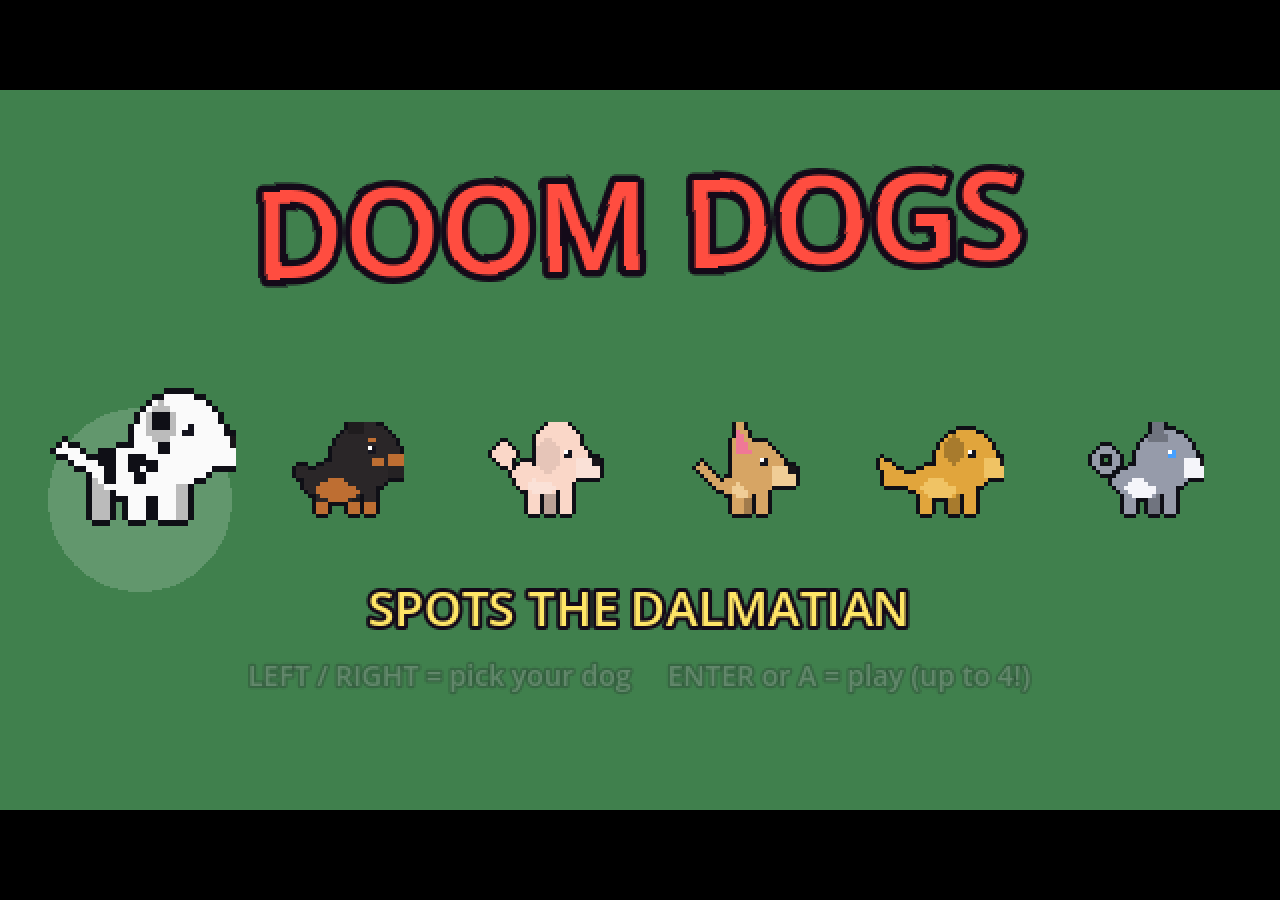
==== play/doom-dogs/index.html @ 82575a76 "Doom Dogs playable in the browser Co-Authored-By: Claude Opus 5.5 <noreply@anthropic.com>" ====
<!DOCTYPE html>
<html lang="en">
	<head>
		<meta charset="utf-8">
		<meta name="viewport" content="width=device-width, user-scalable=no, initial-scale=1.0">
		<title>Doom Dogs</title>
		<style>
html, body, #canvas {
	margin: 0;
	padding: 0;
	border: 0;
}

body {
	color: white;
	background-color: black;
	overflow: hidden;
	touch-action: none;
}

#canvas {
	display: block;
}

#canvas:focus {
	outline: none;
}

#status, #status-splash, #status-progress {
	position: absolute;
	left: 0;
	right: 0;
}

#status, #status-splash {
	top: 0;
	bottom: 0;
}

#status {
	background-color: #242424;
	display: flex;
	flex-direction: column;
	justify-content: center;
	align-items: center;
	visibility: hidden;
}

#status-splash {
	max-height: 100%;
	max-width: 100%;
	margin: auto;
}

#status-splash.show-image--false {
	display: none;
}

#status-splash.fullsize--true {
	height: 100%;
	width: 100%;
	object-fit: contain;
}

#status-splash.use-filter--false {
	image-rendering: pixelated;
}

#status-progress, #status-notice {
	display: none;
}

#status-progress {
	bottom: 10%;
	width: 50%;
	margin: 0 auto;
}

#status-notice {
	background-color: #5b3943;
	border-radius: 0.5rem;
	border: 1px solid #9b3943;
	color: #e0e0e0;
	font-family: 'Noto Sans', 'Droid Sans', Arial, sans-serif;
	line-height: 1.3;
	margin: 0 2rem;
	overflow: hidden;
	padding: 1rem;
	text-align: center;
	z-index: 1;
}
		</style>
		<link id="-gd-engine-icon" rel="icon" type="image/png" href="index.icon.png" />
<link rel="apple-touch-icon" href="index.apple-touch-icon.png"/>

	</head>
	<body>
		<canvas id="canvas">
			Your browser does not support the canvas tag.
		</canvas>

		<noscript>
			Your browser does not support JavaScript.
		</noscript>

		<div id="status">
			<img id="status-splash" class="show-image--true fullsize--true use-filter--true" src="index.png" alt="">
			<progress id="status-progress"></progress>
			<div id="status-notice"></div>
		</div>

		<script src="index.js"></script>
		<script>
const GODOT_CONFIG = {"args":[],"canvasResizePolicy":2,"emscriptenPoolSize":8,"ensureCrossOriginIsolationHeaders":true,"executable":"index","experimentalVK":false,"fileSizes":{"index.pck":419080,"index.wasm":39514754},"focusCanvas":true,"gdextensionLibs":[],"godotPoolSize":4};
const GODOT_THREADS_ENABLED = false;
const engine = new Engine(GODOT_CONFIG);

(function () {
	const statusOverlay = document.getElementById('status');
	const statusProgress = document.getElementById('status-progress');
	const statusNotice = document.getElementById('status-notice');

	let initializing = true;
	let statusMode = '';

	function setStatusMode(mode) {
		if (statusMode === mode || !initializing) {
			return;
		}
		if (mode === 'hidden') {
			statusOverlay.remove();
			initializing = false;
			return;
		}
		statusOverlay.style.visibility = 'visible';
		statusProgress.style.display = mode === 'progress' ? 'block' : 'none';
		statusNotice.style.display = mode === 'notice' ? 'block' : 'none';
		statusMode = mode;
	}

	function setStatusNotice(text) {
		while (statusNotice.lastChild) {
			statusNotice.removeChild(statusNotice.lastChild);
		}
		const lines = text.split('\n');
		lines.forEach((line) => {
			statusNotice.appendChild(document.createTextNode(line));
			statusNotice.appendChild(document.createElement('br'));
		});
	}

	function displayFailureNotice(err) {
		console.error(err);
		if (err instanceof Error) {
			setStatusNotice(err.message);
		} else if (typeof err === 'string') {
			setStatusNotice(err);
		} else {
			setStatusNotice('An unknown error occurred.');
		}
		setStatusMode('notice');
		initializing = false;
	}

	const missing = Engine.getMissingFeatures({
		threads: GODOT_THREADS_ENABLED,
	});

	if (missing.length !== 0) {
		if (GODOT_CONFIG['serviceWorker'] && GODOT_CONFIG['ensureCrossOriginIsolationHeaders'] && 'serviceWorker' in navigator) {
			let serviceWorkerRegistrationPromise;
			try {
				serviceWorkerRegistrationPromise = navigator.serviceWorker.getRegistration();
			} catch (err) {
				serviceWorkerRegistrationPromise = Promise.reject(new Error('Service worker registration failed.'));
			}
			// There's a chance that installing the service worker would fix the issue
			Promise.race([
				serviceWorkerRegistrationPromise.then((registration) => {
					if (registration != null) {
						return Promise.reject(new Error('Service worker already exists.'));
					}
					return registration;
				}).then(() => engine.installServiceWorker()),
				// For some reason, `getRegistration()` can stall
				new Promise((resolve) => {
					setTimeout(() => resolve(), 2000);
				}),
			]).then(() => {
				// Reload if there was no error.
				window.location.reload();
			}).catch((err) => {
				console.error('Error while registering service worker:', err);
			});
		} else {
			// Display the message as usual
			const missingMsg = 'Error\nThe following features required to run Godot projects on the Web are missing:\n';
			displayFailureNotice(missingMsg + missing.join('\n'));
		}
	} else {
		setStatusMode('progress');
		engine.startGame({
			'onProgress': function (current, total) {
				if (current > 0 && total > 0) {
					statusProgress.value = current;
					statusProgress.max = total;
				} else {
					statusProgress.removeAttribute('value');
					statusProgress.removeAttribute('max');
				}
			},
		}).then(() => {
			setStatusMode('hidden');
		}, displayFailureNotice);
	}
}());
		</script>
	</body>
</html>
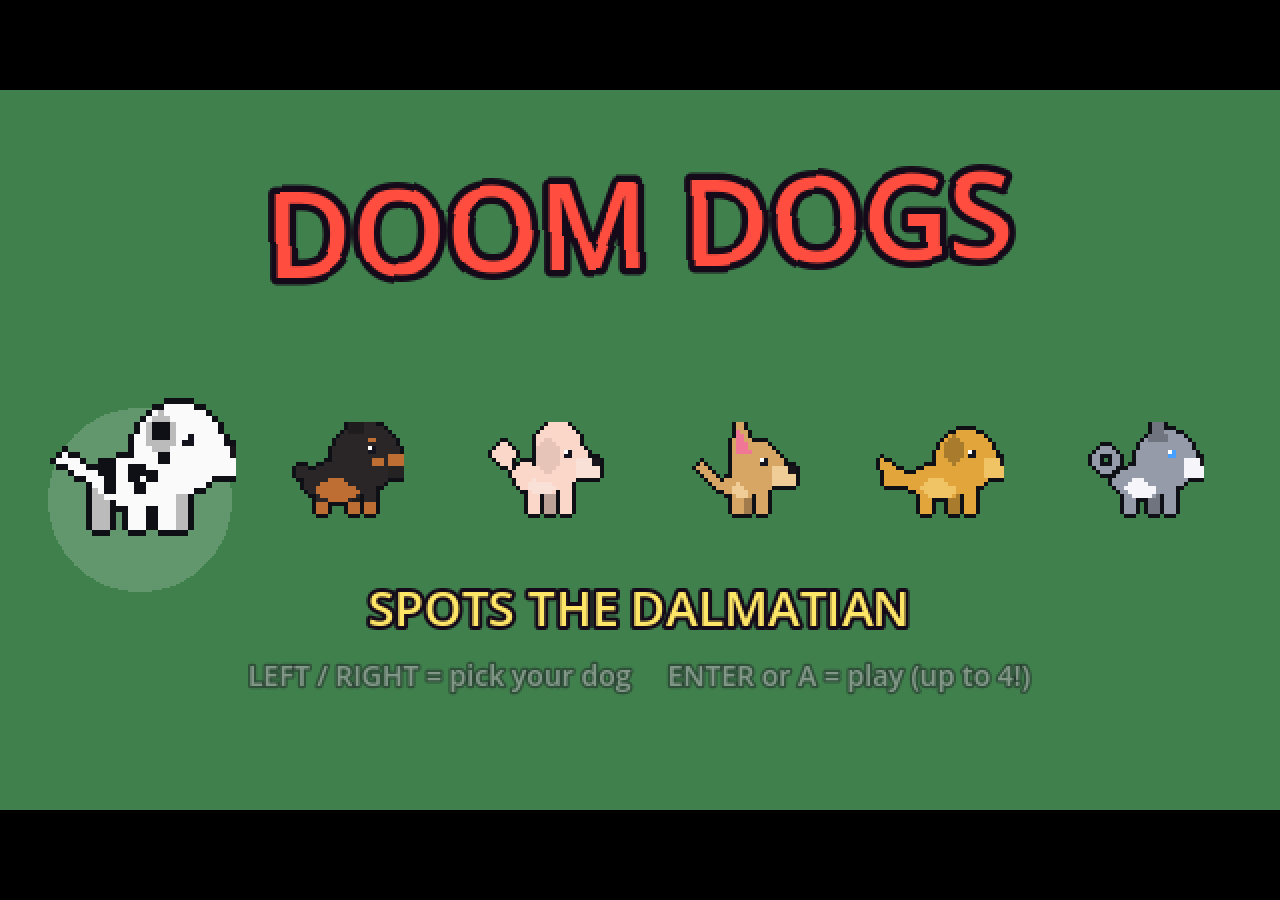
==== commit 04f30f9e: "Game Coop loading screen for browser games Co-Authored-By: Claude Opus 5.5 <noreply@anthropic.com>" ====
--- a/play/doom-dogs/index.html
+++ b/play/doom-dogs/index.html
@@ -1,10 +1,25 @@
 <!DOCTYPE html>
 <html lang="en">
 	<head>
+		<!-- Game Coop loading screen: the page shell for every game's Godot Web export
+		     (export_presets.cfg -> html/custom_html_shell). Based on Godot 4.7's default godot.html. -->
 		<meta charset="utf-8">
 		<meta name="viewport" content="width=device-width, user-scalable=no, initial-scale=1.0">
-		<title>Doom Dogs</title>
+		<title>Doom Dogs · Game Coop</title>
+		<link rel="preconnect" href="https://fonts.googleapis.com">
+		<link rel="preconnect" href="https://fonts.gstatic.com" crossorigin>
+		<link rel="stylesheet" href="https://fonts.googleapis.com/css2?family=Bricolage+Grotesque:opsz,wght@12..96,800&family=Instrument+Sans:wght@500;600&display=swap">
 		<style>
+:root {
+	--bg: #0f0e0b;
+	--panel: #1a1814;
+	--line: #2e2a23;
+	--text: #f6f0e1;
+	--muted: #a39a87;
+	--yolk: #ffc629;
+	--ease: cubic-bezier(.2, .8, .2, 1);
+}
+
 html, body, #canvas {
 	margin: 0;
 	padding: 0;
@@ -12,10 +27,11 @@
 }
 
 body {
-	color: white;
-	background-color: black;
+	color: var(--text);
+	background-color: #000;
 	overflow: hidden;
 	touch-action: none;
+	font-family: "Instrument Sans", system-ui, -apple-system, sans-serif;
 }
 
 #canvas {
@@ -26,68 +42,175 @@
 	outline: none;
 }
 
-#status, #status-splash, #status-progress {
+/* ---------- The loading screen ---------- */
+
+#status {
 	position: absolute;
-	left: 0;
-	right: 0;
-}
-
-#status, #status-splash {
-	top: 0;
-	bottom: 0;
-}
-
-#status {
-	background-color: #242424;
+	inset: 0;
+	z-index: 1;
 	display: flex;
 	flex-direction: column;
+	align-items: center;
 	justify-content: center;
+	gap: clamp(14px, 3vh, 26px);
+	padding: 16px;
+	background:
+		radial-gradient(60vmax 40vmax at 50% 0%, rgba(255, 198, 41, .14), transparent 70%),
+		url("data:image/svg+xml,%3Csvg xmlns='http://www.w3.org/2000/svg' width='56' height='100'%3E%3Cpath d='M28 66L0 50V16L28 0l28 16v34L28 66v34' fill='none' stroke='%23f6f0e1' stroke-opacity='.05' stroke-width='1'/%3E%3C/svg%3E"),
+		var(--bg);
+	visibility: hidden;
+	transition: opacity .45s ease;
+}
+
+#status.done {
+	opacity: 0;
+	pointer-events: none;
+}
+
+.wordmark {
+	display: flex;
 	align-items: center;
-	visibility: hidden;
-}
-
-#status-splash {
-	max-height: 100%;
-	max-width: 100%;
-	margin: auto;
-}
-
-#status-splash.show-image--false {
+	gap: .22em;
+	margin: 0;
+	font-family: "Bricolage Grotesque", "Arial Black", system-ui, sans-serif;
+	font-weight: 800;
+	font-size: clamp(22px, 5vh, 40px);
+	line-height: 1;
+	letter-spacing: -.045em;
+}
+
+.coop { display: inline-flex; align-items: center; }
+
+.eye {
+	position: relative;
+	display: inline-block;
+	width: .74em;
+	height: .74em;
+	margin: 0 .025em;
+	border-radius: 50%;
+	background: var(--yolk);
+	overflow: hidden;
+	animation: blink 4.2s infinite;
+}
+
+.eye + .eye { animation-delay: .02s; }
+
+.pupil {
+	position: absolute;
+	top: 27%;
+	left: 27%;
+	width: 46%;
+	height: 46%;
+	border-radius: 50%;
+	background: var(--bg);
+	animation: look 3.2s var(--ease) infinite;
+}
+
+.pupil::after {
+	content: "";
+	position: absolute;
+	top: 16%;
+	left: 18%;
+	width: 26%;
+	height: 26%;
+	border-radius: 50%;
+	background: var(--text);
+}
+
+.cover {
+	width: clamp(110px, 30vh, 220px);
+	aspect-ratio: 1;
+	border-radius: 22%;
+	object-fit: cover;
+	box-shadow: 0 0 0 1px var(--line), 0 30px 70px -20px rgba(255, 198, 41, .35);
+	animation: bob 2.4s ease-in-out infinite;
+}
+
+.title {
+	margin: 0;
+	font-family: "Bricolage Grotesque", "Arial Black", system-ui, sans-serif;
+	font-weight: 800;
+	font-size: clamp(22px, 4.6vh, 36px);
+	letter-spacing: -.025em;
+	text-align: center;
+}
+
+.loader {
+	display: flex;
+	flex-direction: column;
+	align-items: center;
+	gap: 10px;
+	width: min(340px, 80vw);
+}
+
+.bar {
+	width: 100%;
+	height: 10px;
+	overflow: hidden;
+	border-radius: 999px;
+	background: var(--panel);
+	box-shadow: inset 0 0 0 1px var(--line);
+}
+
+.fill {
+	width: 0;
+	height: 100%;
+	border-radius: inherit;
+	background: var(--yolk);
+	transition: width .25s ease;
+}
+
+.bar.waiting .fill {
+	width: 30%;
+	animation: slide 1.1s ease-in-out infinite;
+}
+
+.label {
+	color: var(--muted);
+	font-size: 14px;
+	font-weight: 600;
+	font-variant-numeric: tabular-nums;
+}
+
+#status-notice {
 	display: none;
-}
-
-#status-splash.fullsize--true {
-	height: 100%;
-	width: 100%;
-	object-fit: contain;
-}
-
-#status-splash.use-filter--false {
-	image-rendering: pixelated;
-}
-
-#status-progress, #status-notice {
-	display: none;
-}
-
-#status-progress {
-	bottom: 10%;
-	width: 50%;
-	margin: 0 auto;
-}
-
-#status-notice {
-	background-color: #5b3943;
-	border-radius: 0.5rem;
+	max-width: 30em;
+	padding: 14px 18px;
 	border: 1px solid #9b3943;
-	color: #e0e0e0;
-	font-family: 'Noto Sans', 'Droid Sans', Arial, sans-serif;
-	line-height: 1.3;
-	margin: 0 2rem;
-	overflow: hidden;
-	padding: 1rem;
+	border-radius: 12px;
+	background: #3a1f24;
+	color: #f3dcdc;
+	font-size: 15px;
+	line-height: 1.4;
 	text-align: center;
-	z-index: 1;
+}
+
+#status.failed .loader { display: none; }
+#status.failed #status-notice { display: block; }
+
+@keyframes look {
+	0%, 18% { transform: translate(-30%, 10%); }
+	30%, 55% { transform: translate(30%, 10%); }
+	68%, 100% { transform: translate(-30%, 10%); }
+}
+
+@keyframes blink {
+	0%, 92%, 100% { transform: none; }
+	95% { transform: scaleY(.08); }
+}
+
+@keyframes bob {
+	0%, 100% { transform: translateY(0); }
+	50% { transform: translateY(-6px); }
+}
+
+@keyframes slide {
+	from { transform: translateX(-100%); }
+	to { transform: translateX(340%); }
+}
+
+@media (prefers-reduced-motion: reduce) {
+	*, *::before, *::after { animation: none !important; transition: none !important; }
 }
 		</style>
 		<link id="-gd-engine-icon" rel="icon" type="image/png" href="index.icon.png" />
@@ -104,46 +227,51 @@
 		</noscript>
 
 		<div id="status">
-			<img id="status-splash" class="show-image--true fullsize--true use-filter--true" src="index.png" alt="">
-			<progress id="status-progress"></progress>
+			<p class="wordmark" aria-label="Game Coop">
+				<span aria-hidden="true">GAME</span>
+				<span class="coop" aria-hidden="true">C<span class="eye"><span class="pupil"></span></span><span class="eye"><span class="pupil"></span></span>P</span>
+			</p>
+			<img class="cover" src="index.icon.png" alt="" onerror="this.remove()">
+			<h1 class="title">Doom Dogs</h1>
+			<div class="loader" role="status" aria-live="polite">
+				<div class="bar waiting" id="status-bar"><div class="fill" id="status-fill"></div></div>
+				<span class="label" id="status-label">Hatching…</span>
+			</div>
 			<div id="status-notice"></div>
 		</div>
 
 		<script src="index.js"></script>
 		<script>
-const GODOT_CONFIG = {"args":[],"canvasResizePolicy":2,"emscriptenPoolSize":8,"ensureCrossOriginIsolationHeaders":true,"executable":"index","experimentalVK":false,"fileSizes":{"index.pck":419080,"index.wasm":39514754},"focusCanvas":true,"gdextensionLibs":[],"godotPoolSize":4};
+const GODOT_CONFIG = {"args":[],"canvasResizePolicy":2,"emscriptenPoolSize":8,"ensureCrossOriginIsolationHeaders":true,"executable":"index","experimentalVK":false,"fileSizes":{"index.pck":419192,"index.wasm":39514754},"focusCanvas":true,"gdextensionLibs":[],"godotPoolSize":4};
 const GODOT_THREADS_ENABLED = false;
 const engine = new Engine(GODOT_CONFIG);
 
 (function () {
 	const statusOverlay = document.getElementById('status');
-	const statusProgress = document.getElementById('status-progress');
+	const statusBar = document.getElementById('status-bar');
+	const statusFill = document.getElementById('status-fill');
+	const statusLabel = document.getElementById('status-label');
 	const statusNotice = document.getElementById('status-notice');
 
 	let initializing = true;
-	let statusMode = '';
-
-	function setStatusMode(mode) {
-		if (statusMode === mode || !initializing) {
-			return;
-		}
-		if (mode === 'hidden') {
-			statusOverlay.remove();
-			initializing = false;
-			return;
-		}
+
+	function showLoading() {
 		statusOverlay.style.visibility = 'visible';
-		statusProgress.style.display = mode === 'progress' ? 'block' : 'none';
-		statusNotice.style.display = mode === 'notice' ? 'block' : 'none';
-		statusMode = mode;
+	}
+
+	function hideLoading() {
+		initializing = false;
+		statusFill.style.width = '100%';
+		statusLabel.textContent = 'Hatched!';
+		statusOverlay.classList.add('done');
+		setTimeout(() => statusOverlay.remove(), 500);
 	}
 
 	function setStatusNotice(text) {
 		while (statusNotice.lastChild) {
 			statusNotice.removeChild(statusNotice.lastChild);
 		}
-		const lines = text.split('\n');
-		lines.forEach((line) => {
+		text.split('\n').forEach((line) => {
 			statusNotice.appendChild(document.createTextNode(line));
 			statusNotice.appendChild(document.createElement('br'));
 		});
@@ -156,9 +284,10 @@
 		} else if (typeof err === 'string') {
 			setStatusNotice(err);
 		} else {
-			setStatusNotice('An unknown error occurred.');
+			setStatusNotice('Something went wrong loading the game. Try reloading the page.');
 		}
-		setStatusMode('notice');
+		statusOverlay.style.visibility = 'visible';
+		statusOverlay.classList.add('failed');
 		initializing = false;
 	}
 
@@ -167,52 +296,26 @@
 	});
 
 	if (missing.length !== 0) {
-		if (GODOT_CONFIG['serviceWorker'] && GODOT_CONFIG['ensureCrossOriginIsolationHeaders'] && 'serviceWorker' in navigator) {
-			let serviceWorkerRegistrationPromise;
-			try {
-				serviceWorkerRegistrationPromise = navigator.serviceWorker.getRegistration();
-			} catch (err) {
-				serviceWorkerRegistrationPromise = Promise.reject(new Error('Service worker registration failed.'));
+		displayFailureNotice('This browser can\'t run the game. It is missing:\n' + missing.join('\n'));
+		return;
+	}
+
+	showLoading();
+	engine.startGame({
+		'onProgress': function (current, total) {
+			if (!initializing) {
+				return;
 			}
-			// There's a chance that installing the service worker would fix the issue
-			Promise.race([
-				serviceWorkerRegistrationPromise.then((registration) => {
-					if (registration != null) {
-						return Promise.reject(new Error('Service worker already exists.'));
-					}
-					return registration;
-				}).then(() => engine.installServiceWorker()),
-				// For some reason, `getRegistration()` can stall
-				new Promise((resolve) => {
-					setTimeout(() => resolve(), 2000);
-				}),
-			]).then(() => {
-				// Reload if there was no error.
-				window.location.reload();
-			}).catch((err) => {
-				console.error('Error while registering service worker:', err);
-			});
-		} else {
-			// Display the message as usual
-			const missingMsg = 'Error\nThe following features required to run Godot projects on the Web are missing:\n';
-			displayFailureNotice(missingMsg + missing.join('\n'));
-		}
-	} else {
-		setStatusMode('progress');
-		engine.startGame({
-			'onProgress': function (current, total) {
-				if (current > 0 && total > 0) {
-					statusProgress.value = current;
-					statusProgress.max = total;
-				} else {
-					statusProgress.removeAttribute('value');
-					statusProgress.removeAttribute('max');
-				}
-			},
-		}).then(() => {
-			setStatusMode('hidden');
-		}, displayFailureNotice);
-	}
+			if (current > 0 && total > 0) {
+				const percent = Math.min(100, Math.round((current / total) * 100));
+				statusBar.classList.remove('waiting');
+				statusFill.style.width = percent + '%';
+				statusLabel.textContent = 'Hatching… ' + percent + '%';
+			} else {
+				statusBar.classList.add('waiting');
+			}
+		},
+	}).then(hideLoading, displayFailureNotice);
 }());
 		</script>
 	</body>
